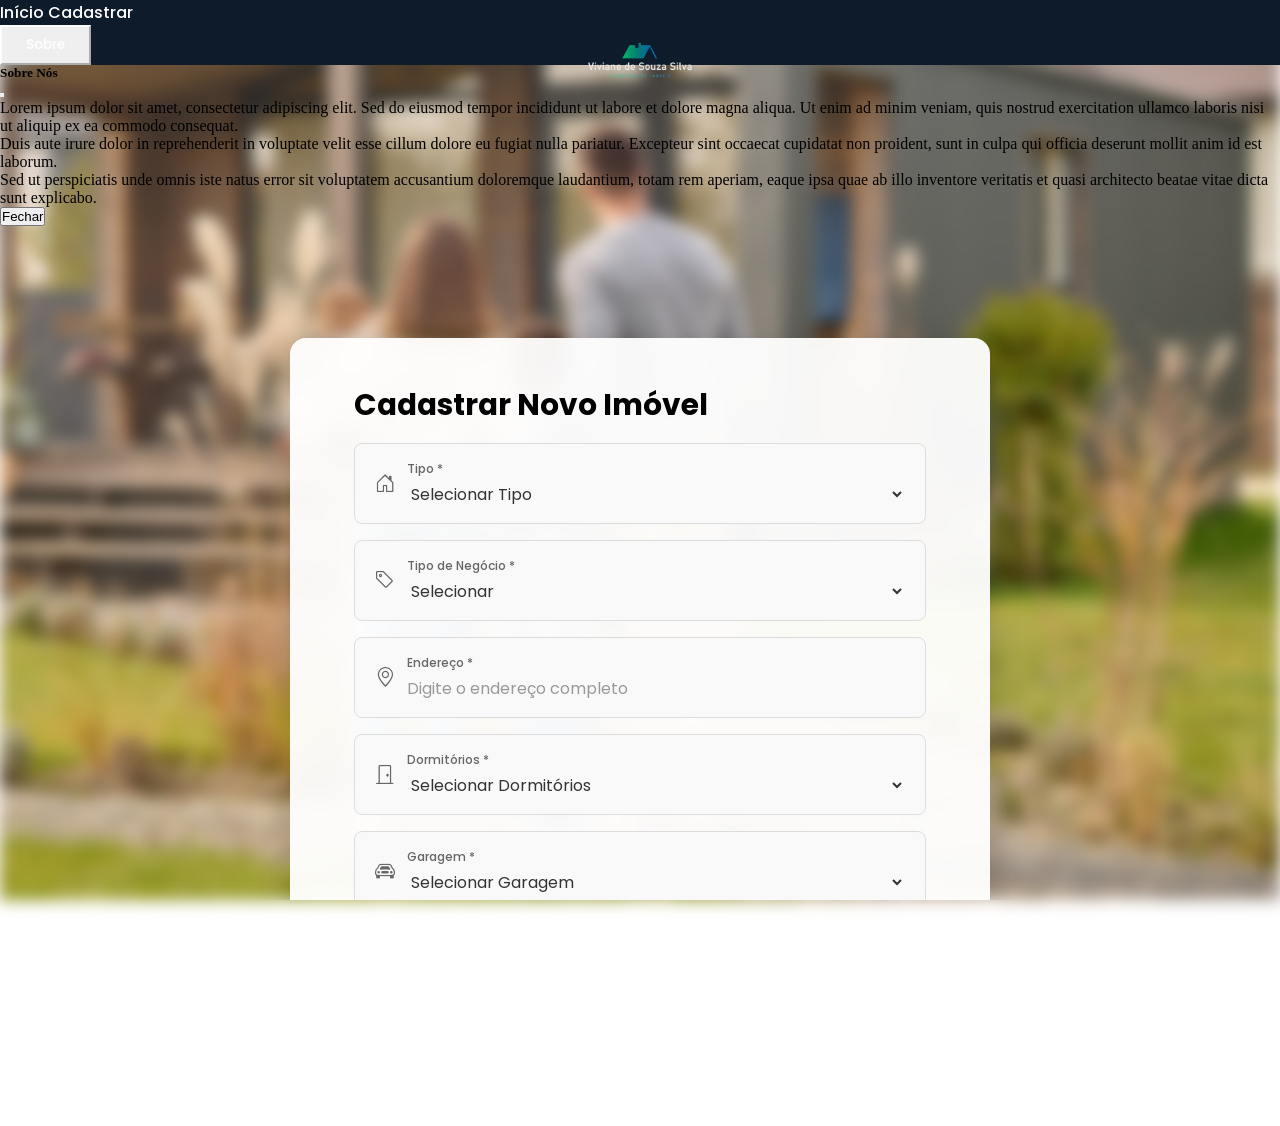
==== cadastro.html @ a01ebaab "tela de cadastro" ====
<!DOCTYPE html>
<html lang="pt-br">

<head>
    <meta charset="UTF-8">
    <meta name="viewport" content="width=device-width, initial-scale=1.0">
    <title>Cadastrar Imóvel - Imobiliária Viviane de Souza</title>
    <link href="node_modules/bootstrap/dist/css/bootstrap.min.css" rel="stylesheet">
    <link href="https://fonts.googleapis.com/css2?family=Poppins:wght@400;700&display=swap" rel="stylesheet">
    <link href="https://cdn.jsdelivr.net/npm/bootstrap-icons/font/bootstrap-icons.css" rel="stylesheet">
    <link href="styles/estilo.css" rel="stylesheet">
</head>

<body>
    <main>
        <header id="header"></header>

        <div id="cadastro-banner">
            <img src="assets/fotofamilia.jpg" alt="Banner Cadastro" class="img-fluid blur-background">

            <div class="overlay-content">
                <div class="cadastro-form-container">
                    <h1 class="form-title">Cadastrar Novo Imóvel</h1>

                    <form class="cadastro-form" id="form-cadastro">
                        <div class="form-group">
                            <i class="bi bi-house-door"></i>
                            <div class="form-input-wrapper">
                                <label>Tipo *</label>
                                <select id="cadastro-tipo" required>
                                    <option value="">Selecionar Tipo</option>
                                    <option value="casa">Casa</option>
                                    <option value="apartamento">Apartamento</option>
                                </select>
                            </div>
                        </div>

                        <div class="form-group">
                            <i class="bi bi-tag"></i>
                            <div class="form-input-wrapper">
                                <label>Tipo de Negócio *</label>
                                <select id="cadastro-negocio" required>
                                    <option value="">Selecionar</option>
                                    <option value="compra">Compra</option>
                                    <option value="aluguel">Aluguel</option>
                                </select>
                            </div>
                        </div>

                        <div class="form-group">
                            <i class="bi bi-geo-alt"></i>
                            <div class="form-input-wrapper">
                                <label>Endereço *</label>
                                <input type="text" id="cadastro-endereco" placeholder="Digite o endereço completo"
                                    required>
                            </div>
                        </div>

                        <div class="form-group">
                            <i class="bi bi-door-closed"></i>
                            <div class="form-input-wrapper">
                                <label>Dormitórios *</label>
                                <select id="cadastro-dormitorios" required>
                                    <option value="">Selecionar Dormitórios</option>
                                    <option value="1">1 dormitório</option>
                                    <option value="2">2 dormitórios</option>
                                    <option value="3">3 dormitórios</option>
                                    <option value="4">4 dormitórios</option>
                                    <option value="5">5 ou mais dormitórios</option>
                                </select>
                            </div>
                        </div>

                        <div class="form-group">
                            <i class="bi bi-car-front"></i>
                            <div class="form-input-wrapper">
                                <label>Garagem *</label>
                                <select id="cadastro-garagem" required>
                                    <option value="">Selecionar Garagem</option>
                                    <option value="true">Com Garagem</option>
                                    <option value="false">Sem Garagem</option>
                                </select>
                            </div>
                        </div>

                        <div class="form-group">
                            <i class="bi bi-rulers"></i>
                            <div class="form-input-wrapper">
                                <label>Espaço (m²) *</label>
                                <input type="number" id="cadastro-espaco" placeholder="Ex: 75" min="1" required>
                            </div>
                        </div>

                        <div class="form-group">
                            <i class="bi bi-currency-dollar"></i>
                            <div class="form-input-wrapper">
                                <label>Valor (R$) *</label>
                                <input type="number" id="cadastro-valor" placeholder="Ex: 250000" min="0" step="1000"
                                    required>
                            </div>
                        </div>

                        <div class="form-group">
                            <i class="bi bi-card-text"></i>
                            <div class="form-input-wrapper">
                                <label>Descrição</label>
                                <textarea id="cadastro-descricao" placeholder="Descreva o imóvel..."
                                    rows="3"></textarea>
                            </div>
                        </div>

                        <div class="form-group upload-group">
                            <i class="bi bi-image"></i>
                            <div class="form-input-wrapper">
                                <label>Imagens do Imóvel</label>
                                <input type="file" id="cadastro-imagens" accept="image/*" multiple class="file-input">
                                <div class="file-info">Selecione uma ou mais imagens</div>
                            </div>
                        </div>

                        <div class="form-buttons">
                            <button type="button" class="btn-cancelar" onclick="window.location.href='index.html'">
                                Cancelar
                            </button>
                            <button type="submit" class="btn-cadastrar">
                                Cadastrar Imóvel
                            </button>
                        </div>
                    </form>
                </div>
            </div>
        </div>

    </main>
    <script src="node_modules/bootstrap/dist/js/bootstrap.bundle.min.js"></script>
    <script src="js/componentes/cabecalho.js"></script>
    <script>
        // Auto-expandir textarea de descrição
        const textarea = document.getElementById('cadastro-descricao');
        textarea.addEventListener('input', function () {
            this.style.height = 'auto';
            this.style.height = (this.scrollHeight) + 'px';
        });

        // Preview de imagens
        document.getElementById('cadastro-imagens').addEventListener('change', function (e) {
            const fileInfo = this.parentElement.querySelector('.file-info');
            const files = e.target.files;

            if (files.length > 0) {
                fileInfo.textContent = `${files.length} imagem(ns) selecionada(s)`;
            } else {
                fileInfo.textContent = 'Selecione uma ou mais imagens';
            }
        });

        // Submit do formulário
        document.getElementById('form-cadastro').addEventListener('submit', function (e) {
            e.preventDefault();

            const formData = {
                tipo: document.getElementById('cadastro-tipo').value,
                negocio: document.getElementById('cadastro-negocio').value,
                endereco: document.getElementById('cadastro-endereco').value,
                dormitorios: document.getElementById('cadastro-dormitorios').value,
                garagem: document.getElementById('cadastro-garagem').value === 'true',
                espaco: document.getElementById('cadastro-espaco').value,
                valor: document.getElementById('cadastro-valor').value,
                descricao: document.getElementById('cadastro-descricao').value,
                imagens: document.getElementById('cadastro-imagens').files
            };

            console.log('Dados do imóvel:', formData);
            alert('Imóvel cadastrado com sucesso! (Funcionalidade em desenvolvimento)');

            // Limpar formulário
            this.reset();
            document.querySelector('.file-info').textContent = 'Selecione uma ou mais imagens';
        });
    </script>
</body>

</html>
---- styles/estilo.css ----
* {
  margin: 0;
  padding: 0;
  box-sizing: border-box;
}

html,
body {
  margin: 0;
  padding: 0;
  overflow: hidden;
  height: 100vh;
}

#banner {
  position: relative;
  min-height: 100vh;
  height: 100vh;
}

#banner img {
  width: 100%;
  height: 100vh;
  display: block;
  object-fit: cover;
}

#banner .overlay-content {
  position: absolute;
  top: 0;
  left: 0;
  width: 100%;
  height: 100%;
  display: flex;
  align-items: flex-start;
  justify-content: flex-end;
  padding: 5rem 2rem 3rem 2rem;
  box-sizing: border-box;
}

.search-form-container {
  background: white;
  border-radius: 16px;
  padding: 4.5rem;
  max-width: 650px;
  width: 650px;
  box-shadow: 0 8px 24px rgba(0, 0, 0, 0.15);
  font-family: 'Poppins', sans-serif;
  margin-right: 8rem;
}

.form-header-buttons {
  display: flex;
  gap: 0.5rem;
  margin-bottom: 1.5rem;
}

.form-tab-btn {
  background: transparent;
  border: none;
  color: #666;
  font-size: 0.875rem;
  padding: 0.5rem 1rem;
  cursor: pointer;
  font-family: 'Poppins', sans-serif;
  transition: color 0.3s;
}

.form-tab-btn:hover {
  color: #333;
}

.form-title {
  font-size: 1.85rem;
  font-weight: 700;
  color: #000;
  margin-bottom: 1.25rem;
  line-height: 1.25;
}

.form-type-tabs {
  display: flex;
  gap: 0;
  margin-bottom: 1.5rem;
  border-bottom: 2px solid #e0e0e0;
}

.type-tab {
  background: transparent;
  border: none;
  border-bottom: 3px solid transparent;
  color: #666;
  font-size: 1rem;
  padding: 0.75rem 1.5rem;
  cursor: pointer;
  font-family: 'Poppins', sans-serif;
  transition: all 0.3s;
  margin-bottom: -2px;
}

.type-tab.active {
  color: #4A5FFF;
  border-bottom-color: #4A5FFF;
  font-weight: 600;
}

.search-form {
  display: flex;
  flex-direction: column;
  gap: 1rem;
}

.form-group {
  display: flex;
  align-items: center;
  gap: 0.75rem;
  padding: 1rem 1.25rem;
  border: 1px solid #ddd;
  border-radius: 8px;
  background: #f9f9f9;
  transition: all 0.3s;
}

.form-group:focus-within {
  background: white;
  border-color: #4A5FFF;
  box-shadow: 0 0 0 3px rgba(74, 95, 255, 0.1);
}

.form-group i {
  color: #666;
  font-size: 1.25rem;
}

.form-input-wrapper {
  flex: 1;
  display: flex;
  flex-direction: column;
}

.form-input-wrapper label {
  font-size: 0.75rem;
  color: #666;
  margin-bottom: 0.25rem;
  font-weight: 500;
}

.form-input-wrapper input,
.form-input-wrapper select {
  border: none;
  background: transparent;
  font-size: 1rem;
  color: #333;
  font-family: 'Poppins', sans-serif;
  outline: none;
  padding: 0;
}

.form-input-wrapper input::placeholder {
  color: #999;
}

.form-input-wrapper select {
  cursor: pointer;
}

.btn-buscar {
  background: #4A5FFF;
  color: white;
  border: none;
  border-radius: 8px;
  padding: 1.25rem;
  font-size: 1.05rem;
  font-weight: 600;
  cursor: pointer;
  font-family: 'Poppins', sans-serif;
  transition: background 0.3s;
  margin-top: 0.5rem;
}

.btn-buscar:hover {
  background: #3d4de6;
}


@media (max-width: 768px) {
  #banner {
    min-height: auto;
  }

  #banner img {
    height: auto;
    min-height: 400px;
  }

  .overlay-content {
    padding: 1rem;
    align-items: flex-start;
  }

  .search-form-container {
    max-width: 100%;
    padding: 1.5rem;
  }

  .form-title {
    font-size: 1.5rem;
  }

  .form-group {
    padding: 0.5rem 0.75rem;
  }
}

@media (max-width: 480px) {
  .form-title {
    font-size: 1.25rem;
  }

  .form-header-buttons {
    flex-direction: column;
  }

  .type-tab {
    padding: 0.5rem 1rem;
    font-size: 0.9rem;
  }
}


.navbar {
  background-color: #0d1b2a !important;
}

.nav-links {
  min-width: 180px;
}

.nav-links .nav-link {
  color: #fff !important;
  font-family: 'Poppins', sans-serif;
  font-weight: 500;
  text-decoration: none;
  transition: color 0.3s;
}

.nav-links .nav-link:hover {
  color: #adb5bd !important;
}

.navbar .nav-link {
  color: #fff !important;
}

.navbar .nav-link:hover {
  color: #adb5bd !important;
}

.navbar-brand {
  padding-top: 0;
  padding-bottom: 0;
  display: flex;
  align-items: center;
  position: absolute;
  left: 50%;
  transform: translateX(-50%);
}

.sobre-btn {
  color: #fff !important;
  border-color: #fff !important;
  font-family: 'Poppins', sans-serif;
  font-weight: 500;
  padding: 0.5rem 1.5rem;
  transition: all 0.3s;
}

.sobre-btn:hover {
  background-color: #fff !important;
  color: #0d1b2a !important;
  border-color: #fff !important;
}

.logo-img {
  max-height: 80px;
  width: auto;
  object-fit: contain;
}

/* Estilos para página de cadastro */
#cadastro-banner {
  position: relative;
  min-height: 100vh;
  height: 100vh;
  overflow-y: auto;
}

#cadastro-banner .blur-background {
  width: 100%;
  height: 100vh;
  display: block;
  object-fit: cover;
  filter: blur(8px);
  position: fixed;
  top: 0;
  left: 0;
  z-index: -1;
}

#cadastro-banner .overlay-content {
  position: relative;
  min-height: 100vh;
  display: flex;
  align-items: center;
  justify-content: center;
  padding: 7rem 2rem 5rem 2rem;
  box-sizing: border-box;
}

.cadastro-form-container {
  background: rgba(255, 255, 255, 0.95);
  backdrop-filter: blur(10px);
  border-radius: 16px;
  padding: 3rem 4rem;
  max-width: 700px;
  width: 100%;
  box-shadow: 0 8px 32px rgba(0, 0, 0, 0.2);
  font-family: 'Poppins', sans-serif;
}

.cadastro-form {
  display: flex;
  flex-direction: column;
  gap: 1rem;
}

.cadastro-form textarea {
  border: none;
  background: transparent;
  font-size: 1rem;
  color: #333;
  font-family: 'Poppins', sans-serif;
  outline: none;
  padding: 0;
  resize: none;
  min-height: 60px;
  overflow: hidden;
}

.cadastro-form textarea::placeholder {
  color: #999;
}

.upload-group {
  flex-direction: column;
  align-items: flex-start;
  gap: 0.5rem;
}

.upload-group i {
  margin-bottom: 0.5rem;
}

.file-input {
  width: 100%;
  padding: 0.5rem 0;
  cursor: pointer;
}

.file-info {
  font-size: 0.875rem;
  color: #666;
  margin-top: 0.5rem;
}

.form-buttons {
  display: flex;
  gap: 1rem;
  margin-top: 1rem;
}

.btn-cancelar,
.btn-cadastrar {
  flex: 1;
  border: none;
  border-radius: 8px;
  padding: 1.25rem;
  font-size: 1.05rem;
  font-weight: 600;
  cursor: pointer;
  font-family: 'Poppins', sans-serif;
  transition: all 0.3s;
}

.btn-cancelar {
  background: #6c757d;
  color: white;
}

.btn-cancelar:hover {
  background: #5a6268;
}

.btn-cadastrar {
  background: #4A5FFF;
  color: white;
}

.btn-cadastrar:hover {
  background: #3d4de6;
}

@media (max-width: 768px) {
  #cadastro-banner .overlay-content {
    padding: 5rem 1rem 2rem 1rem;
  }

  .cadastro-form-container {
    padding: 2rem 1.5rem;
  }

  .form-buttons {
    flex-direction: column;
  }
}

@media (max-width: 600px) {
  .logo-img {
    height: 30px;
  }
}
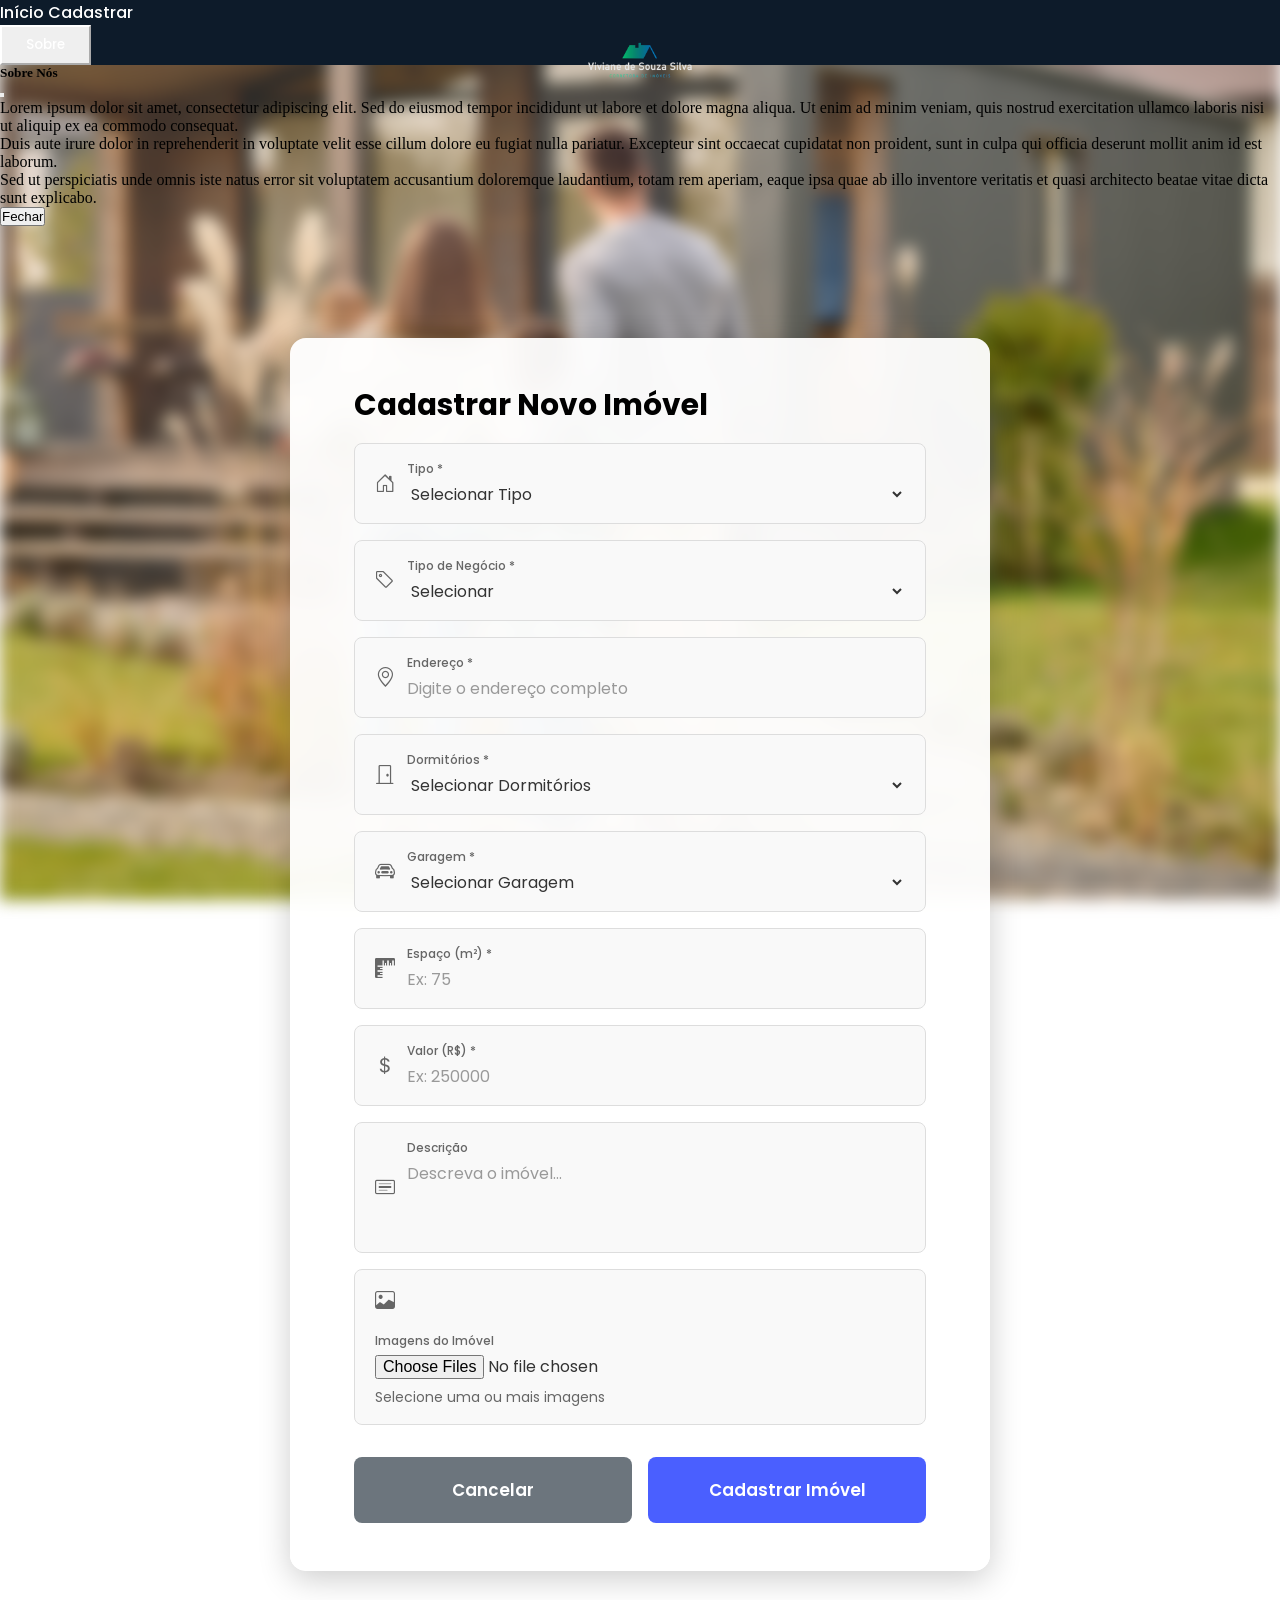
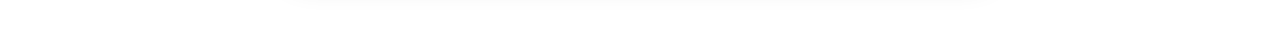
==== commit cfd8d722: "Adicionado tela de login, detalhes dos imóveis e modificações no javascript do sistema como um todo" ====
--- a/cadastro.html
+++ b/cadastro.html
@@ -8,7 +8,8 @@
     <link href="node_modules/bootstrap/dist/css/bootstrap.min.css" rel="stylesheet">
     <link href="https://fonts.googleapis.com/css2?family=Poppins:wght@400;700&display=swap" rel="stylesheet">
     <link href="https://cdn.jsdelivr.net/npm/bootstrap-icons/font/bootstrap-icons.css" rel="stylesheet">
-    <link href="styles/estilo.css" rel="stylesheet">
+    <link href="styles/global.css" rel="stylesheet">
+    <link href="styles/cadastro.css" rel="stylesheet">
 </head>
 
 <body>
@@ -135,14 +136,12 @@
     <script src="node_modules/bootstrap/dist/js/bootstrap.bundle.min.js"></script>
     <script src="js/componentes/cabecalho.js"></script>
     <script>
-        // Auto-expandir textarea de descrição
         const textarea = document.getElementById('cadastro-descricao');
         textarea.addEventListener('input', function () {
             this.style.height = 'auto';
             this.style.height = (this.scrollHeight) + 'px';
         });
 
-        // Preview de imagens
         document.getElementById('cadastro-imagens').addEventListener('change', function (e) {
             const fileInfo = this.parentElement.querySelector('.file-info');
             const files = e.target.files;
@@ -154,7 +153,6 @@
             }
         });
 
-        // Submit do formulário
         document.getElementById('form-cadastro').addEventListener('submit', function (e) {
             e.preventDefault();
 
@@ -173,7 +171,6 @@
             console.log('Dados do imóvel:', formData);
             alert('Imóvel cadastrado com sucesso! (Funcionalidade em desenvolvimento)');
 
-            // Limpar formulário
             this.reset();
             document.querySelector('.file-info').textContent = 'Selecione uma ou mais imagens';
         });
--- a/styles/global.css
+++ b/styles/global.css
@@ -0,0 +1,70 @@
+* {
+    margin: 0;
+    padding: 0;
+    box-sizing: border-box;
+}
+
+.navbar {
+    background-color: #0d1b2a !important;
+}
+
+.nav-links {
+    min-width: 180px;
+}
+
+.nav-links .nav-link {
+    color: #fff !important;
+    font-family: 'Poppins', sans-serif;
+    font-weight: 500;
+    text-decoration: none;
+    transition: color 0.3s;
+}
+
+.nav-links .nav-link:hover {
+    color: #adb5bd !important;
+}
+
+.navbar .nav-link {
+    color: #fff !important;
+}
+
+.navbar .nav-link:hover {
+    color: #adb5bd !important;
+}
+
+.navbar-brand {
+    padding-top: 0;
+    padding-bottom: 0;
+    display: flex;
+    align-items: center;
+    position: absolute;
+    left: 50%;
+    transform: translateX(-50%);
+}
+
+.sobre-btn {
+    color: #fff !important;
+    border-color: #fff !important;
+    font-family: 'Poppins', sans-serif;
+    font-weight: 500;
+    padding: 0.5rem 1.5rem;
+    transition: all 0.3s;
+}
+
+.sobre-btn:hover {
+    background-color: #fff !important;
+    color: #0d1b2a !important;
+    border-color: #fff !important;
+}
+
+.logo-img {
+    max-height: 80px;
+    width: auto;
+    object-fit: contain;
+}
+
+@media (max-width: 600px) {
+    .logo-img {
+        height: 30px;
+    }
+}
--- a/styles/cadastro.css
+++ b/styles/cadastro.css
@@ -0,0 +1,198 @@
+/* ===== ESTILOS DA PÁGINA DE CADASTRO (CADASTRO.HTML) ===== */
+
+#cadastro-banner {
+    position: relative;
+    min-height: 100vh;
+}
+
+#cadastro-banner .blur-background {
+    width: 100%;
+    height: 100vh;
+    display: block;
+    object-fit: cover;
+    filter: blur(8px);
+    position: fixed;
+    top: 0;
+    left: 0;
+    z-index: -1;
+}
+
+#cadastro-banner .overlay-content {
+    position: relative;
+    min-height: 100vh;
+    display: flex;
+    align-items: center;
+    justify-content: center;
+    padding: 7rem 2rem 5rem 2rem;
+    box-sizing: border-box;
+}
+
+.cadastro-form-container {
+    background: rgba(255, 255, 255, 0.95);
+    backdrop-filter: blur(10px);
+    border-radius: 16px;
+    padding: 3rem 4rem;
+    max-width: 700px;
+    width: 100%;
+    box-shadow: 0 8px 32px rgba(0, 0, 0, 0.2);
+    font-family: 'Poppins', sans-serif;
+}
+
+.form-title {
+    font-size: 1.85rem;
+    font-weight: 700;
+    color: #000;
+    margin-bottom: 1.25rem;
+    line-height: 1.25;
+}
+
+.cadastro-form {
+    display: flex;
+    flex-direction: column;
+    gap: 1rem;
+}
+
+.form-group {
+    display: flex;
+    align-items: center;
+    gap: 0.75rem;
+    padding: 1rem 1.25rem;
+    border: 1px solid #ddd;
+    border-radius: 8px;
+    background: #f9f9f9;
+    transition: all 0.3s;
+}
+
+.form-group:focus-within {
+    background: white;
+    border-color: #4A5FFF;
+    box-shadow: 0 0 0 3px rgba(74, 95, 255, 0.1);
+}
+
+.form-group i {
+    color: #666;
+    font-size: 1.25rem;
+}
+
+.form-input-wrapper {
+    flex: 1;
+    display: flex;
+    flex-direction: column;
+}
+
+.form-input-wrapper label {
+    font-size: 0.75rem;
+    color: #666;
+    margin-bottom: 0.25rem;
+    font-weight: 500;
+}
+
+.form-input-wrapper input,
+.form-input-wrapper select {
+    border: none;
+    background: transparent;
+    font-size: 1rem;
+    color: #333;
+    font-family: 'Poppins', sans-serif;
+    outline: none;
+    padding: 0;
+}
+
+.form-input-wrapper input::placeholder {
+    color: #999;
+}
+
+.form-input-wrapper select {
+    cursor: pointer;
+}
+
+.cadastro-form textarea {
+    border: none;
+    background: transparent;
+    font-size: 1rem;
+    color: #333;
+    font-family: 'Poppins', sans-serif;
+    outline: none;
+    padding: 0;
+    resize: none;
+    min-height: 60px;
+    overflow: hidden;
+}
+
+.cadastro-form textarea::placeholder {
+    color: #999;
+}
+
+.upload-group {
+    flex-direction: column;
+    align-items: flex-start;
+    gap: 0.5rem;
+}
+
+.upload-group i {
+    margin-bottom: 0.5rem;
+}
+
+.file-input {
+    width: 100%;
+    padding: 0.5rem 0;
+    cursor: pointer;
+}
+
+.file-info {
+    font-size: 0.875rem;
+    color: #666;
+    margin-top: 0.5rem;
+}
+
+.form-buttons {
+    display: flex;
+    gap: 1rem;
+    margin-top: 1rem;
+}
+
+.btn-cancelar,
+.btn-cadastrar {
+    flex: 1;
+    border: none;
+    border-radius: 8px;
+    padding: 1.25rem;
+    font-size: 1.05rem;
+    font-weight: 600;
+    cursor: pointer;
+    font-family: 'Poppins', sans-serif;
+    transition: all 0.3s;
+}
+
+.btn-cancelar {
+    background: #6c757d;
+    color: white;
+}
+
+.btn-cancelar:hover {
+    background: #5a6268;
+}
+
+.btn-cadastrar {
+    background: #4A5FFF;
+    color: white;
+}
+
+.btn-cadastrar:hover {
+    background: #3d4de6;
+}
+
+/* ===== MEDIA QUERIES ===== */
+@media (max-width: 768px) {
+    #cadastro-banner .overlay-content {
+        padding: 5rem 1rem 2rem 1rem;
+    }
+
+    .cadastro-form-container {
+        padding: 2rem 1.5rem;
+    }
+
+    .form-buttons {
+        flex-direction: column;
+    }
+}
